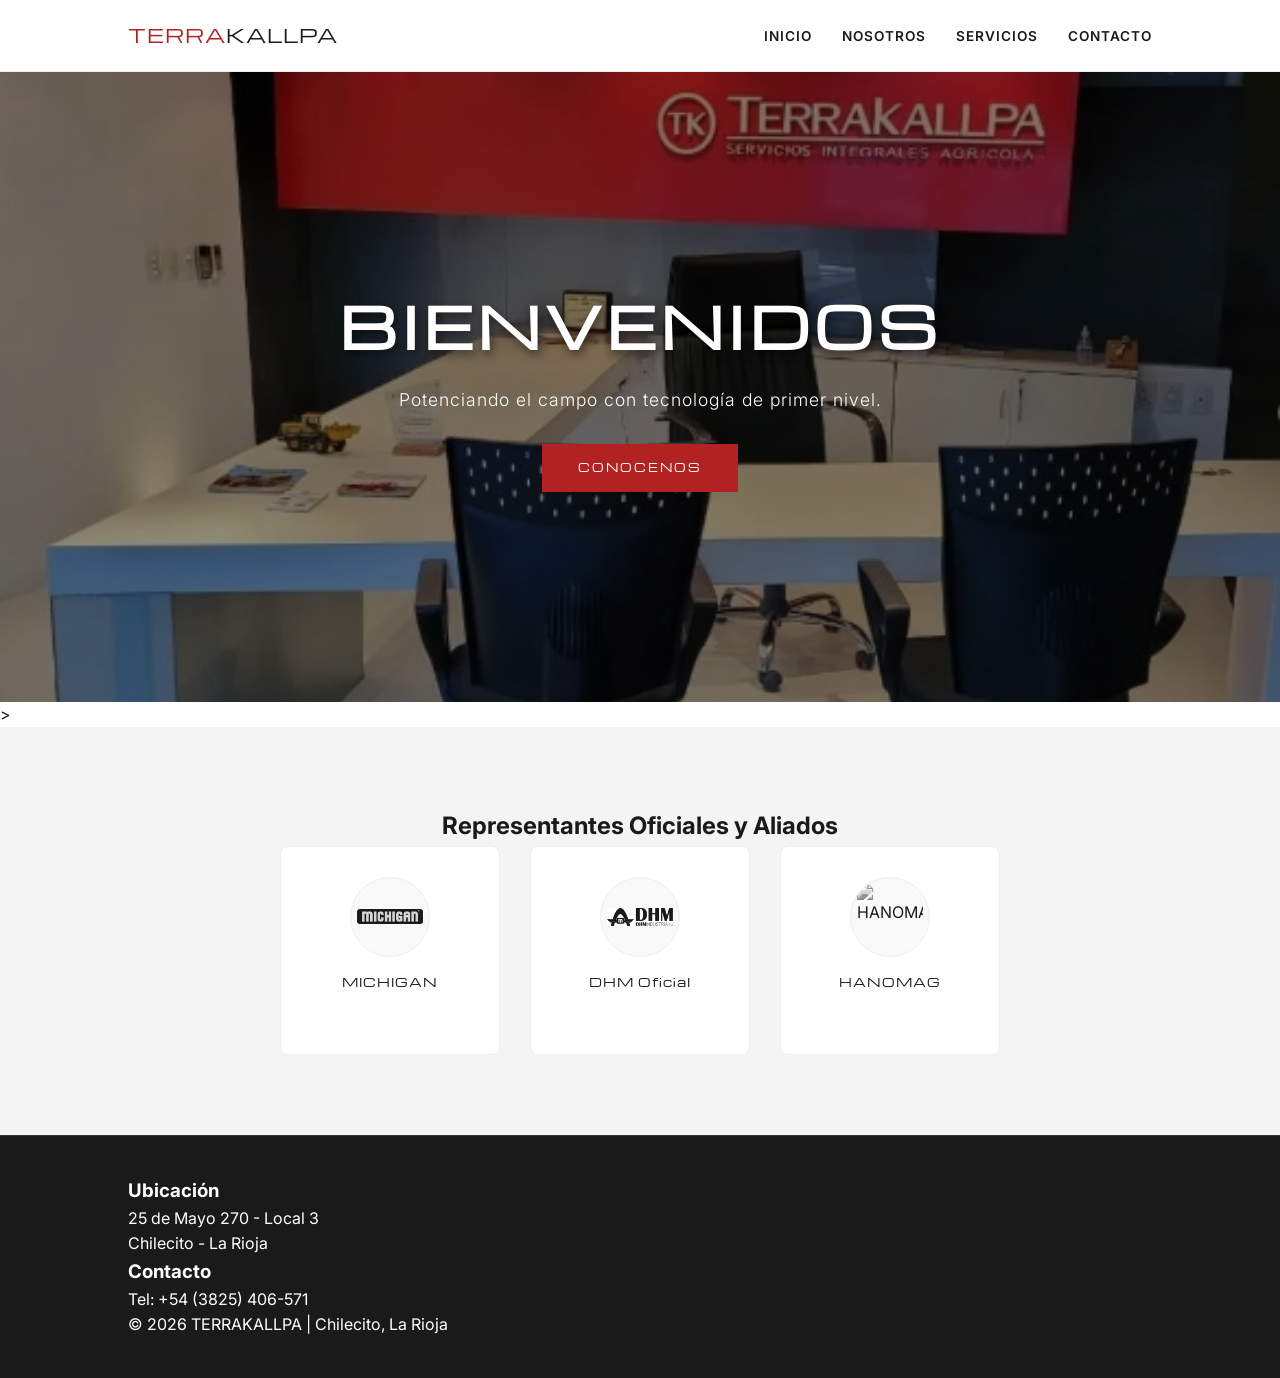
==== index.html @ d1dfa316 "Add initial site pages, styles and assets Bootstrap TerraKallpa static site: add index.html, about.h" ====
<!DOCTYPE html>
<html lang="es">
<head>
    <meta charset="UTF-8">
    <meta name="viewport" content="width=device-width, initial-scale=1.0">
    <title>TerraKallpa | Inicio</title>

    <link rel="stylesheet" href="resources/css/base.css">
    <link rel="stylesheet" href="resources/css/nav.css">
    <link rel="stylesheet" href="resources/css/partners.css">
</head>
<body>

    <nav>
        <a href="index.html" class="nav-logo">
            <span class="terra">Terra</span><span class="kallpa">Kallpa</span>
        </a>
        <ul class="nav-links">
            <li><a href="index.html">Inicio</a></li>
            <li><a href="about.html">Nosotros</a></li>
            <li><a href="#">Servicios</a></li>
            <li><a href="#">Contacto</a></li>
        </ul>
    </nav>

<header class="hero">
        <div class="hero-slideshow">
            <div class="hero-slide active" style="background-image: url('resources/img/slides/slide_office.jpeg');"></div>
            <div class="hero-slide" style="background-image: url('resources/img/slides/slide_michi1.jpeg');"></div>
            <div class="hero-slide" style="background-image: url('resources/img/slides/slide_michi2.jpeg');"></div>
            <div class="hero-slide" style="background-image: url('resources/img/slides/slide_hano1.jpeg');"></div>
        </div>

        <div class="hero-content">
            <h1>Bienvenidos</h1>
            <p>Potenciando el campo con tecnología de primer nivel.</p>
            <div class="hero-cta">
                <a href="about.html" class="btn-main">Conocenos</a>
            </div>
        </div>
    </header>>

<section class="partners-section">
        <h2>Representantes Oficiales y Aliados</h2>
        <div class="partners-grid">
            
            <div class="partner-card">
                <div class="partner-icon-circle">
                    <img src="resources/img/partners/Michigan-logo.jpg" alt="Michigan" class="partner-img-scaled">
                </div>
                <span class="partner-name">MICHIGAN</span>
                
                <div class="partner-socials">
                    <a href="https://www.michigan.com.ar" target="_blank" title="Sitio Web">🌐</a>
                    <a href="https://instagram.com/michigan" target="_blank" title="Instagram">IG</a>
                    <a href="#" target="_blank" title="Facebook">FB</a>
                </div>
            </div>

            <div class="partner-card">
                <div class="partner-icon-circle">
                    <img src="resources/img/partners/DHM-logo-horizontal.jpg" alt="DHM Oficial" class="partner-img-scaled">
                </div>
                <span class="partner-name">DHM Oficial</span>
                
                <div class="partner-socials">
                    <a href="https://www.dhmweb.com.ar/" target="_blank" title="Sitio Web">🌐</a>
                    <a href="https://instagram.com/dhmoficial" target="_blank" title="Instagram">IG</a>
                    <a href="https://twitter.com/dhmoficial" target="_blank" title="Twitter">X</a>
                </div>
            </div>

            <div class="partner-card">
                <div class="partner-icon-circle">
                    <img src="resources/img/partners/HANOMAG-logo.jpg" alt="HANOMAG" class="partner-img-scaled">
                </div>
                <span class="partner-name">HANOMAG</span>
                
                <div class="partner-socials">
                    <a href="https://www.hanomag.com.ar/" target="_blank" title="Sitio Web">🌐</a>
                    <a href="https://instagram.com/hanomag" target="_blank" title="Instagram">IG</a>
                    <a href="https://facebook.com/hanomag" target="_blank" title="Facebook">FB</a>
                </div>
            </div>

        </div>
    </section>
    <footer>
        <div class="footer-content">
            <div class="footer-section">
                <h3>Ubicación</h3>
                <p>25 de Mayo 270 - Local 3</p>
                <p>Chilecito - La Rioja</p>
            </div>

            <div class="footer-section">
                <h3>Contacto</h3>
                <p>Tel: +54 (3825) 406-571</p>
            </div>
        </div>

        <div class="footer-bottom">
            <p>&copy; 2026 TERRAKALLPA | Chilecito, La Rioja</p>
        </div>
    </footer>

</body>
</html>
---- resources/css/base.css ----
@import url('https://fonts.googleapis.com/css2?family=Michroma&family=Inter:wght@300;400;600&display=swap');

/* VARIABLES GLOBALES */
:root {
  --terracotta: #B22222;
  --black: #1a1a1a;
  --white: #ffffff;
  --gray: #f4f4f4;
  --light-gray: #f9f9f9;
}

* { 
  margin: 0; 
  padding: 0; 
  box-sizing: border-box; 
}

body {
  font-family: 'Inter', sans-serif;
  line-height: 1.6;
  color: var(--black);
  background-color: var(--white);
  animation: fadeInPage 1.2s ease-in forwards;
  opacity: 0;
}

@keyframes fadeInPage {
  from { opacity: 0; }
  to { opacity: 1; }
}

/* --- HERO SLIDESHOW STYLES --- */
.hero {
    position: relative;
    height: 70vh; /* Altura de impacto para el inicio */
    width: 100%;
    overflow: hidden;
    display: flex;
    justify-content: center;
    align-items: center;
}

.hero-slideshow {
    position: absolute;
    top: 0;
    left: 0;
    width: 100%;
    height: 100%;
    z-index: 1;
}

.hero-slide {
    position: absolute;
    top: 0;
    left: 0;
    width: 100%;
    height: 100%;
    background-size: cover;
    background-position: center;
    opacity: 0;
    transition: opacity 2s ease-in-out; /* Fundido suave entre fotos */
}

.hero-slide.active {
    opacity: 1;
}

/* Capa oscura (Overlay) para legibilidad del texto */
.hero-slideshow::after {
    content: "";
    position: absolute;
    top: 0; left: 0; width: 100%; height: 100%;
    background: rgba(0, 0, 0, 0.45); /* Un poco más oscuro para que el blanco resalte */
    z-index: 2;
}

/* Contenedor de texto sobre el slider */
.hero-content {
    position: relative;
    z-index: 3;
    text-align: center;
    color: var(--white);
    padding: 0 20px;
}

.hero-content h1 {
    font-family: 'Michroma', sans-serif;
    font-size: clamp(2rem, 6vw, 3.5rem);
    text-transform: uppercase;
    letter-spacing: 5px;
    margin-bottom: 15px;
    text-shadow: 2px 4px 10px rgba(0,0,0,0.5);
}

.hero-content p {
    font-family: 'Inter', sans-serif;
    font-size: 1.1rem;
    letter-spacing: 1px;
    font-weight: 300;
}

/* BOTONES SLEEK */
.btn-main {
    display: inline-block;
    margin-top: 30px;
    padding: 14px 35px;
    background-color: var(--terracotta);
    color: white;
    text-decoration: none;
    font-family: 'Michroma', sans-serif;
    font-size: 0.7rem;
    text-transform: uppercase;
    letter-spacing: 2px;
    transition: all 0.3s ease;
    border: 1px solid var(--terracotta);
}

.btn-main:hover {
    background-color: transparent;
    border-color: var(--white);
}

/* --- FOOTER MODERNO --- */
footer {
    background-color: var(--black);
    padding: 40px 10%;
    color: var(--white);
    border-top: 1px solid #333;
}

.footer-container {
    display: flex;
    justify-content: space-between;
    align-items: center;
    flex-wrap: wrap;
    gap: 20px;
}

.footer-left {
    font-family: 'Michroma', sans-serif;
    font-size: 0.9rem;
    text-transform: uppercase;
    letter-spacing: 1px;
}

.footer-center {
    flex: 1;
    text-align: center;
}

.footer-center p {
    font-size: 0.7rem;
    color: #666;
    text-transform: uppercase;
    letter-spacing: 2px;
}

.footer-right {
    text-align: right;
}

.footer-right p {
    font-size: 0.8rem;
    color: #bbb;
    line-height: 1.4;
    margin: 0;
}

/* RESPONSIVO */
@media (max-width: 768px) {
    .footer-container {
        flex-direction: column;
        text-align: center;
    }
    .footer-right {
        text-align: center;
    }
    .hero {
        height: 60vh;
    }
}
---- resources/css/nav.css ----
nav {
  display: flex;
  justify-content: space-between;
  align-items: center;
  padding: 20px 10%;
  background: var(--white);
  border-bottom: 1px solid #eee;
  position: sticky;
  top: 0;
  z-index: 1000;
}

.nav-logo {
  font-family: 'Michroma', sans-serif;
  font-size: 1.2rem;
  text-decoration: none;
  text-transform: uppercase;
  letter-spacing: 1px;
}

.terra { color: var(--terracotta); }
.kallpa { color: var(--black); }

.nav-links { 
  display: flex; 
  list-style: none; 
}

.nav-links li { 
  margin-left: 30px; 
}

.nav-links a {
  text-decoration: none;
  color: var(--black);
  font-weight: 600;
  font-size: 0.85rem;
  text-transform: uppercase;
  letter-spacing: 1px;
  transition: color 0.3s ease;
}

.nav-links a:hover {
  color: var(--terracotta);
}

/* Clase para resaltar la página actual */
.active-link {
  color: var(--terracotta) !important;
}
---- resources/css/partners.css ----
.partners-section {
  background-color: var(--gray);
  padding: 80px 10%;
  text-align: center;
}

.partners-grid {
  display: flex;
  justify-content: center;
  gap: 30px;
  flex-wrap: wrap;
}

.partner-card {
  background: var(--white);
  padding: 30px;
  border-radius: 8px;
  display: flex;
  flex-direction: column;
  align-items: center;
  width: 220px;
  transition: all 0.4s cubic-bezier(0.165, 0.84, 0.44, 1);
  border: 1px solid #eee;
  position: relative;
}

.partner-card:hover {
  transform: translateY(-10px);
  box-shadow: 0 15px 30px rgba(0,0,0,0.08);
  border-color: var(--terracotta);
}

.partner-icon-circle {
  width: 80px;
  height: 80px;
  background-color: #f9f9f9;
  border-radius: 50%;
  display: flex;
  justify-content: center;
  align-items: center;
  overflow: hidden;
  margin-bottom: 15px;
  border: 1px solid #eee;
}

.partner-img-scaled {
  width: 85%;
  height: 85%;
  object-fit: contain;
  filter: grayscale(100%);
  transition: filter 0.3s ease;
}

.partner-card:hover .partner-img-scaled {
  filter: grayscale(0%);
}

.partner-name {
  font-family: 'Michroma', sans-serif;
  font-size: 0.75rem;
  letter-spacing: 1px;
  margin-bottom: 15px;
  color: var(--black);
}

.partner-socials {
  display: flex;
  gap: 12px;
  opacity: 0;
  transition: opacity 0.3s ease;
}

.partner-card:hover .partner-socials {
  opacity: 1;
}

.partner-socials a {
  text-decoration: none;
  font-size: 0.7rem;
  font-weight: 600;
  color: #888;
  transition: color 0.2s;
  font-family: 'Michroma', sans-serif;
}

.partner-socials a:hover {
  color: var(--terracotta);
}

.placeholder-text {
  font-family: 'Michroma', sans-serif;
  font-size: 0.6rem;
  color: #bbb;
}
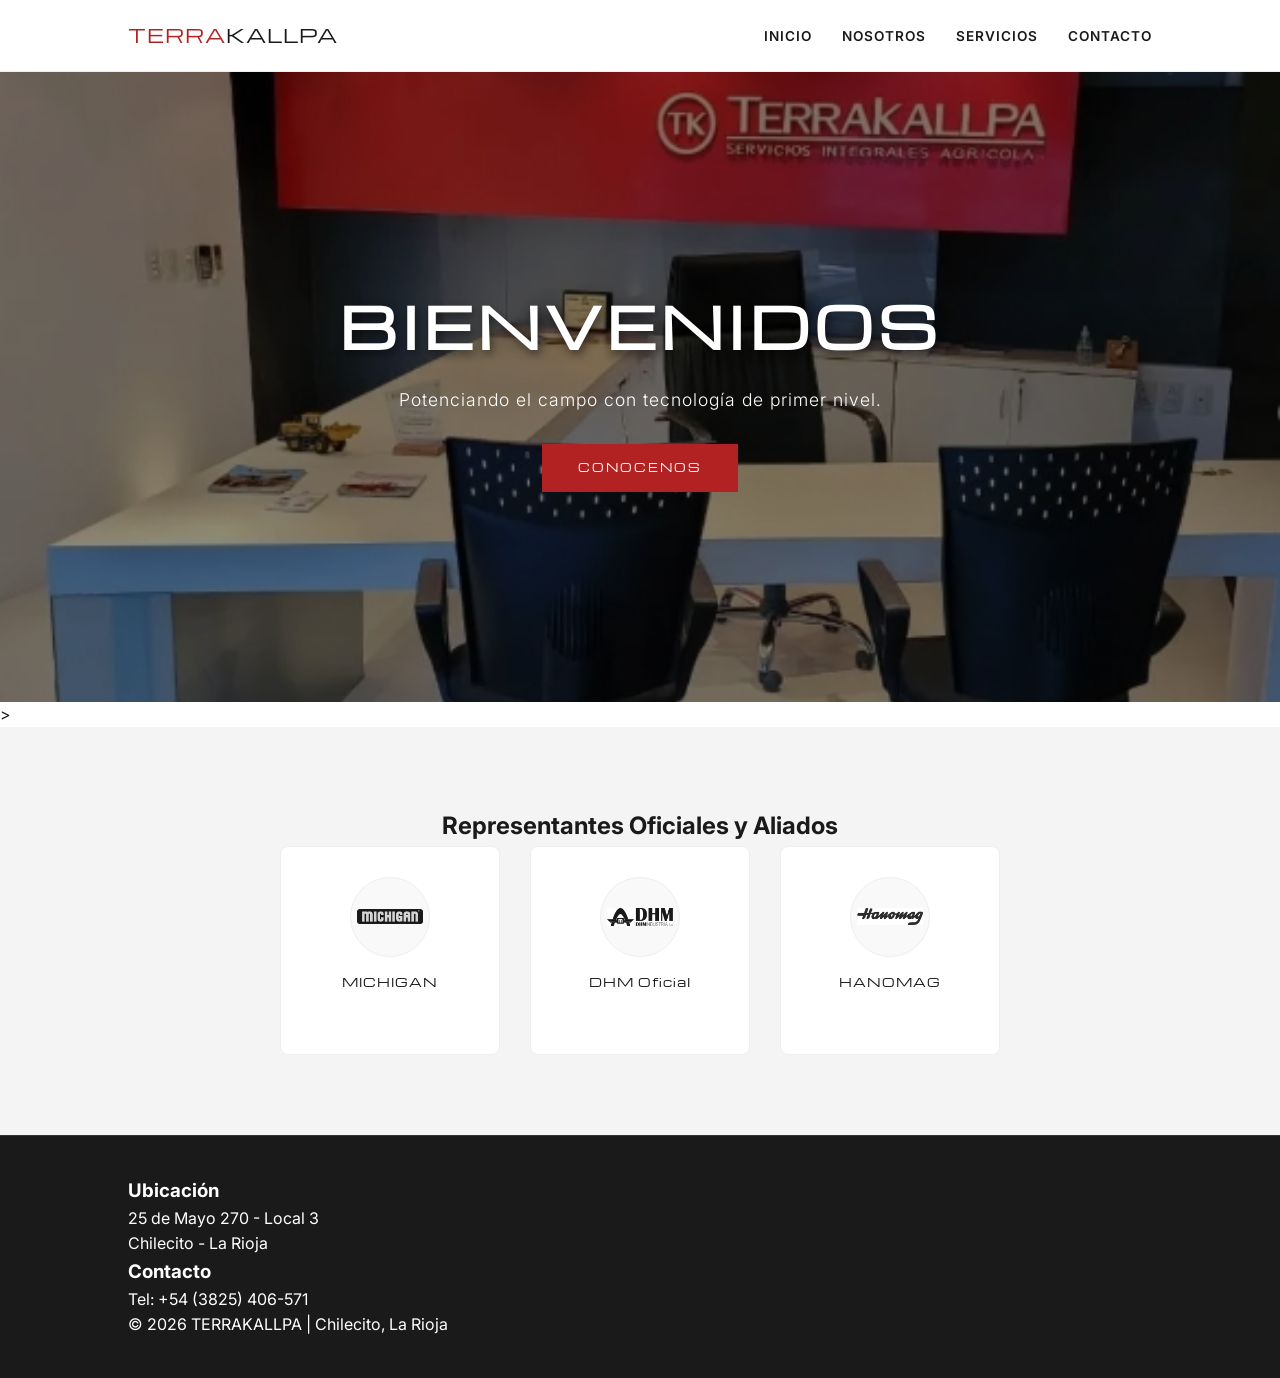
==== commit 5402053d: "Errores de tipografia en nombres de imagenes Se corrigieron errores de tipografia" ====
--- a/index.html
+++ b/index.html
@@ -72,7 +72,7 @@
 
             <div class="partner-card">
                 <div class="partner-icon-circle">
-                    <img src="resources/img/partners/HANOMAG-logo.jpg" alt="HANOMAG" class="partner-img-scaled">
+                    <img src="resources/img/partners/Hanomag-logo.jpg" alt="HANOMAG" class="partner-img-scaled">
                 </div>
                 <span class="partner-name">HANOMAG</span>
                 
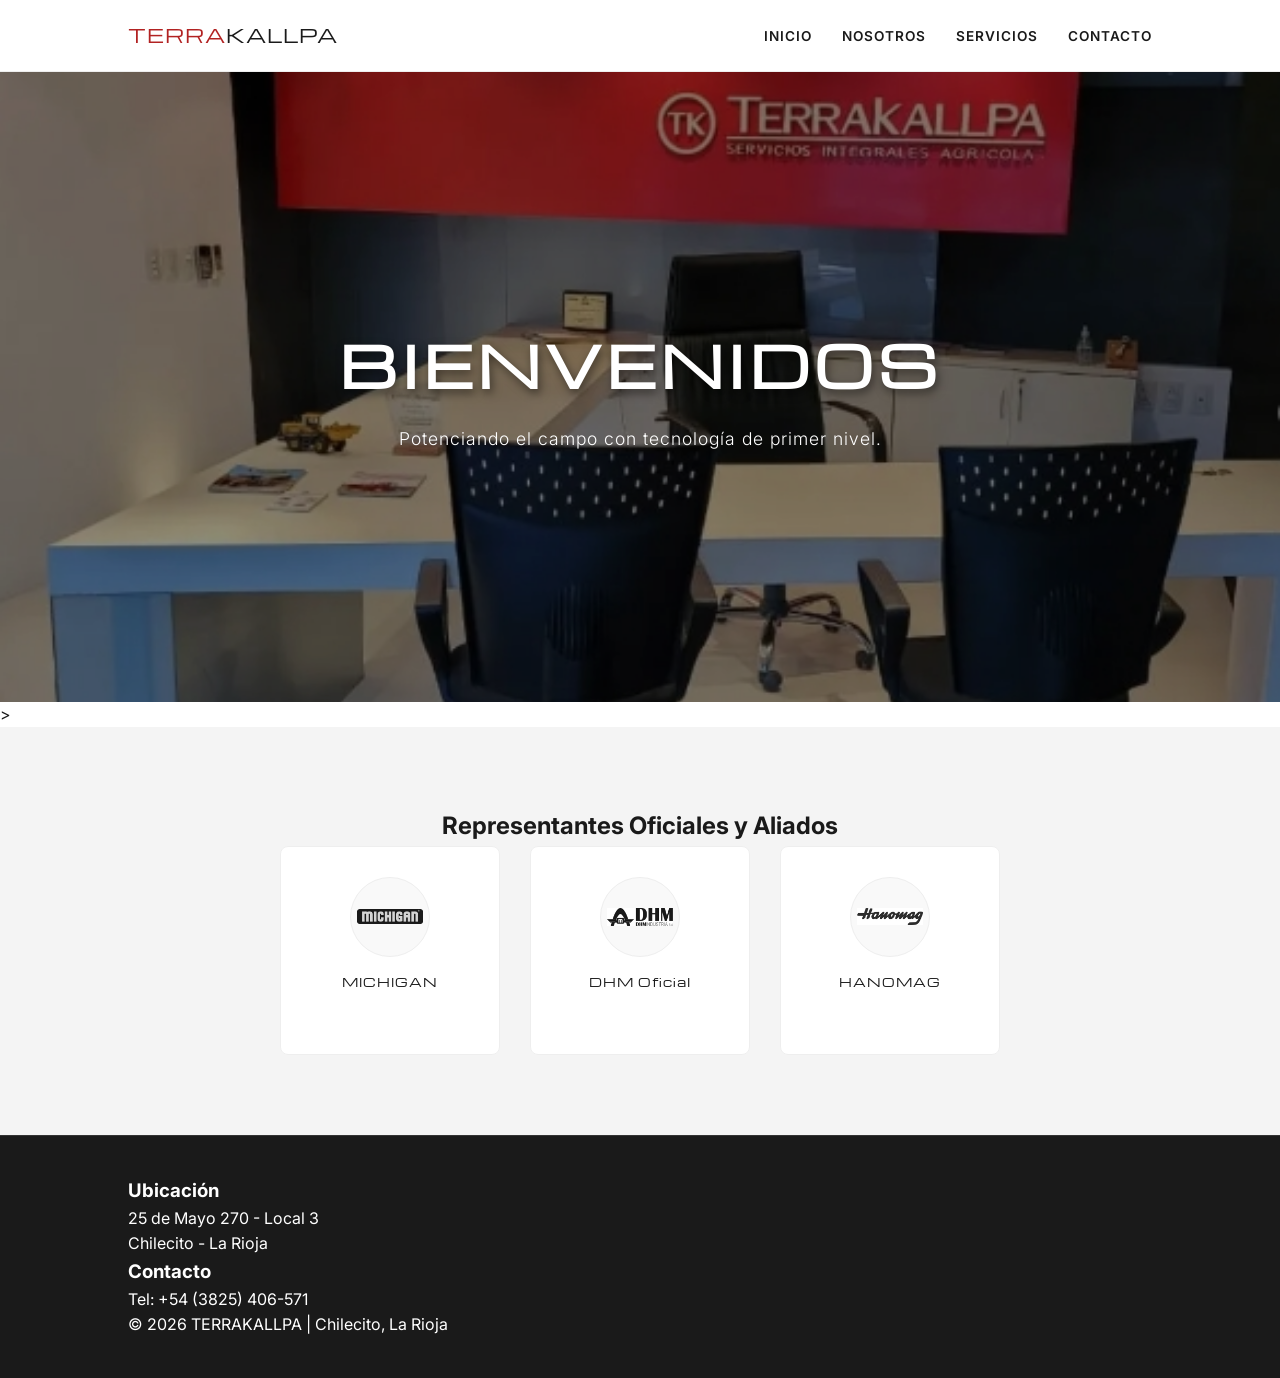
==== commit db146803: "Se cambio ehh no se" ====
--- a/index.html
+++ b/index.html
@@ -34,9 +34,6 @@
         <div class="hero-content">
             <h1>Bienvenidos</h1>
             <p>Potenciando el campo con tecnología de primer nivel.</p>
-            <div class="hero-cta">
-                <a href="about.html" class="btn-main">Conocenos</a>
-            </div>
         </div>
     </header>>
 
@@ -69,7 +66,7 @@
                     <a href="https://twitter.com/dhmoficial" target="_blank" title="Twitter">X</a>
                 </div>
             </div>
-
+ 
             <div class="partner-card">
                 <div class="partner-icon-circle">
                     <img src="resources/img/partners/Hanomag-logo.jpg" alt="HANOMAG" class="partner-img-scaled">
